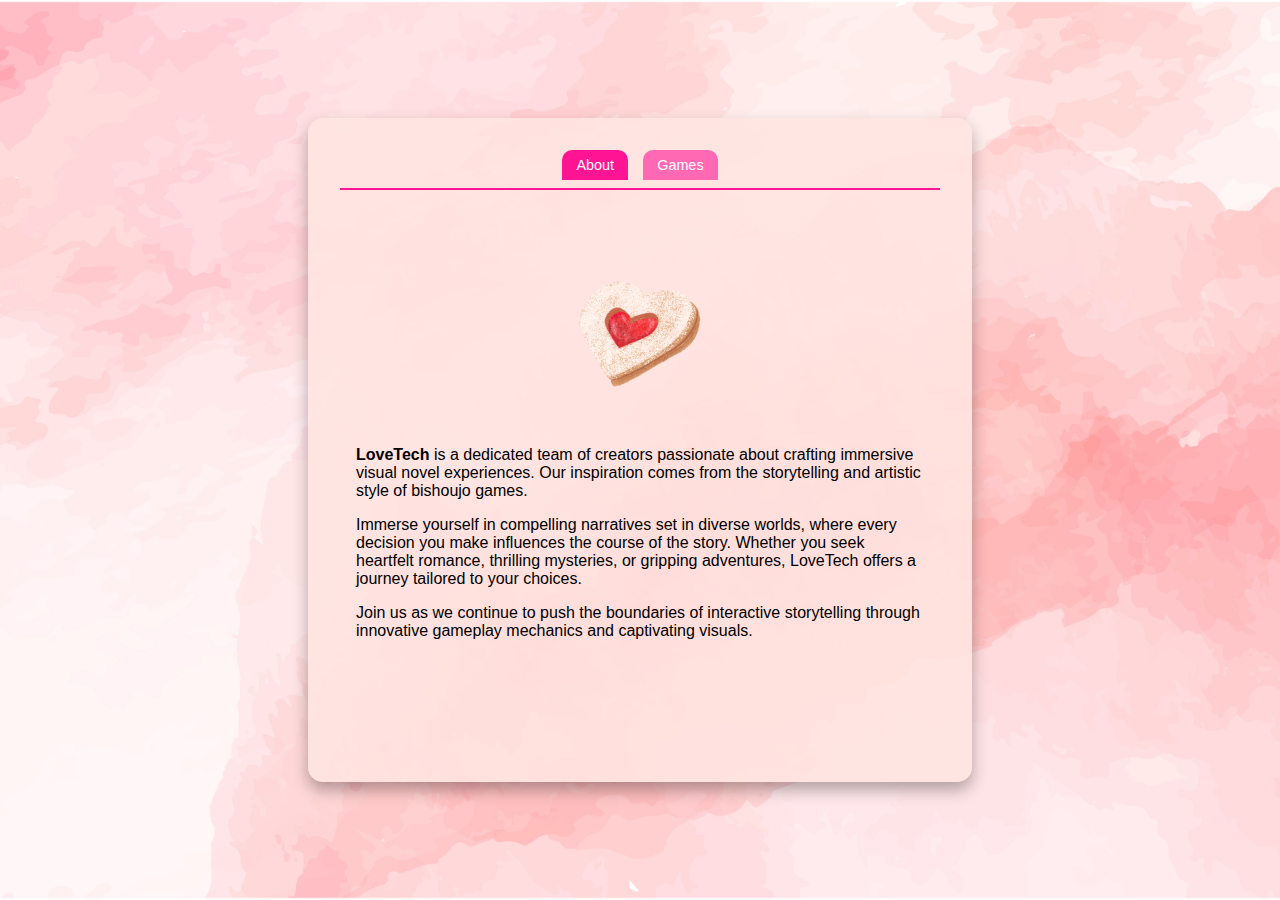
==== index.html @ ceac6e10 "Add files via upload" ====
<!DOCTYPE html>
<html lang="en">
<head>
    <meta charset="UTF-8">
    <meta name="viewport" content="width=device-width, initial-scale=1.0">
    <title>LoveTech - Home</title>
    <link rel="stylesheet" href="styles.css">
    <!-- Adicionando o favicon -->
    <link rel="icon" type="image/png" href="images/favicon.png">
</head>
<body>
    <div class="card">
        <div class="tabs">
            <button class="tablink active" onclick="openTab(event, 'about')">About</button>
            <button class="tablink" onclick="openTab(event, 'games')">Games</button>
        </div>
        <div class="tabcontent-container">
            <div id="about" class="tabcontent active">
                <img src="images/lovetech.png" alt="LoveTech" class="lovetech-image">
                <p><strong>LoveTech</strong> is a dedicated team of creators passionate about crafting immersive visual novel experiences. Our inspiration comes from the storytelling and artistic style of bishoujo games.</p>
                <p>Immerse yourself in compelling narratives set in diverse worlds, where every decision you make influences the course of the story. Whether you seek heartfelt romance, thrilling mysteries, or gripping adventures, LoveTech offers a journey tailored to your choices.</p>
                <p>Join us as we continue to push the boundaries of interactive storytelling through innovative gameplay mechanics and captivating visuals.</p>
            </div>
            <div id="games" class="tabcontent">
                <h2>Our Games</h2>
                <a href="simulove.html">
                    <img src="images/simulove.png" alt="SimuLove" class="game-image">
                </a>
            </div>
        </div>
    </div>

    <script>
        function openTab(evt, tabName) {
            var i, tabcontent, tablinks;
            tabcontent = document.getElementsByClassName("tabcontent");
            for (i = 0; i < tabcontent.length; i++) {
                tabcontent[i].classList.remove("active");
            }
            tablinks = document.getElementsByClassName("tablink");
            for (i = 0; i < tablinks.length; i++) {
                tablinks[i].classList.remove("active");
            }
            document.getElementById(tabName).classList.add("active");
            evt.currentTarget.classList.add("active");
        }
    </script>
</body>
</html>
---- styles.css ----
/* Reset básico e estilos gerais */
html, body {
    margin: 0;
    padding: 0;
    font-family: 'Arial', sans-serif;
}

body {
    background: url('images/layer2.png') no-repeat center center fixed;
    background-size: cover;
    display: flex;
    justify-content: center;
    align-items: center;
    height: 100vh;
    color: #000; /* Cor do texto preto */
    overflow: hidden; /* Oculta a barra de rolagem */
}

.card {
    background-color: rgba(255, 228, 225, 0.9); /* Cor de fundo rosa claro */
    border-radius: 15px;
    padding: 2em;
    width: 90%;
    max-width: 600px;
    height: 90%;
    max-height: 600px;
    box-shadow: 0 8px 16px rgba(0, 0, 0, 0.3); /* Aumentei o desfoque da sombra para 16px */
    text-align: left;
    margin: 1em;
    display: flex;
    flex-direction: column;
    overflow-y: auto; /* Adiciona barra de rolagem apenas no conteúdo dentro do card */
}


.tabs {
    display: flex;
    justify-content: center;
    margin-bottom: 1em;
    border-bottom: 2px solid #ff1493;
    padding-bottom: 0.5em;
}

.tablink {
    background-color: #ff69b4;
    border: none;
    padding: 0.5em 1em; /* Reduzido o padding vertical */
    margin: 0 0.5em;
    cursor: pointer;
    font-size: 0.9em; /* Reduzido o tamanho da fonte */
    color: #fff; /* Cor do texto branco */
    border-radius: 10px 10px 0 0;
}

.tablink.active {
    background-color: #ff1493;
}

.tabcontent-container {
    flex: 1;
    overflow-y: auto;
}

.tabcontent {
    display: none;
    padding: 1em;
}

.tabcontent.active {
    display: block;
}

.tabcontent h2 {
    color: #ff1493;
}

.tabcontent p {
    margin-bottom: 1em;
}

.tabcontent ul {
    list-style: none;
    padding: 0;
}

.tabcontent ul li {
    margin: 1em 0;
}

.tabcontent ul li a {
    color: #ff69b4;
    text-decoration: none;
    font-size: 1.2em;
    font-weight: bold;
}

.game-image {
    max-width: 100%;
    height: auto;
    display: block;
    margin: 0 auto;
    border-radius: 10px;
}

.character {
    display: flex;
    align-items: center; /* Alinha os itens verticalmente ao centro */
    border-bottom: 1px solid #ccc;
    padding: 1em 0; /* Ajusta o padding para centralizar verticalmente */
    margin-bottom: 1em;
    flex-wrap: wrap;
}

.character img {
    max-width: 250px;
    height: auto;
    border-radius: 8px;
    margin-right: 1em;
    margin-bottom: 0; /* Remove a margem inferior para alinhar melhor */
}

.character .description {
    flex: 1;
    text-align: left;
}

.character h3 {
    font-size: 1.5em;
    margin-bottom: 0.5em;
}

.character p {
    margin: 0.5em 0;
    font-size: 0.9em;
}

.back-link {
    margin-left: auto;
    color: #ff69b4;
    text-decoration: none;
    font-size: 1em;
    padding: 1em;
}

.back-link:hover {
    text-decoration: underline;
}

.lovetech-image {
    max-width: 70%;
    height: auto;
    display: block;
    margin: 3em auto; /* Espaçamento opcional abaixo da imagem */
    border-radius: 10px;
}

@media (max-width: 768px) {
    .card {
        width: 90%;
        height: 90%;
        padding: 1em;
        max-width: 600px;
        max-height: 600px;
    }

    .tabs {
        flex-direction: column;
        align-items: center;
    }

    .tablink {
        margin: 0.5em 0;
    }

    .character {
        align-items: center; /* Centraliza os personagens em dispositivos móveis */
        text-align: center; /* Alinha o texto ao centro em dispositivos móveis */
        padding: 1em 0; /* Ajusta o padding para centralizar verticalmente */
    }

    .character img {
        max-width: 100%;
        margin-bottom: 0.5em;
    }
}

.preview-images {
    display: flex;
    flex-wrap: wrap;
    justify-content: center;
}

.preview-images img {
    max-width: 100%;
    height: auto;
    margin: 0.5em;
    border-radius: 8px;
}
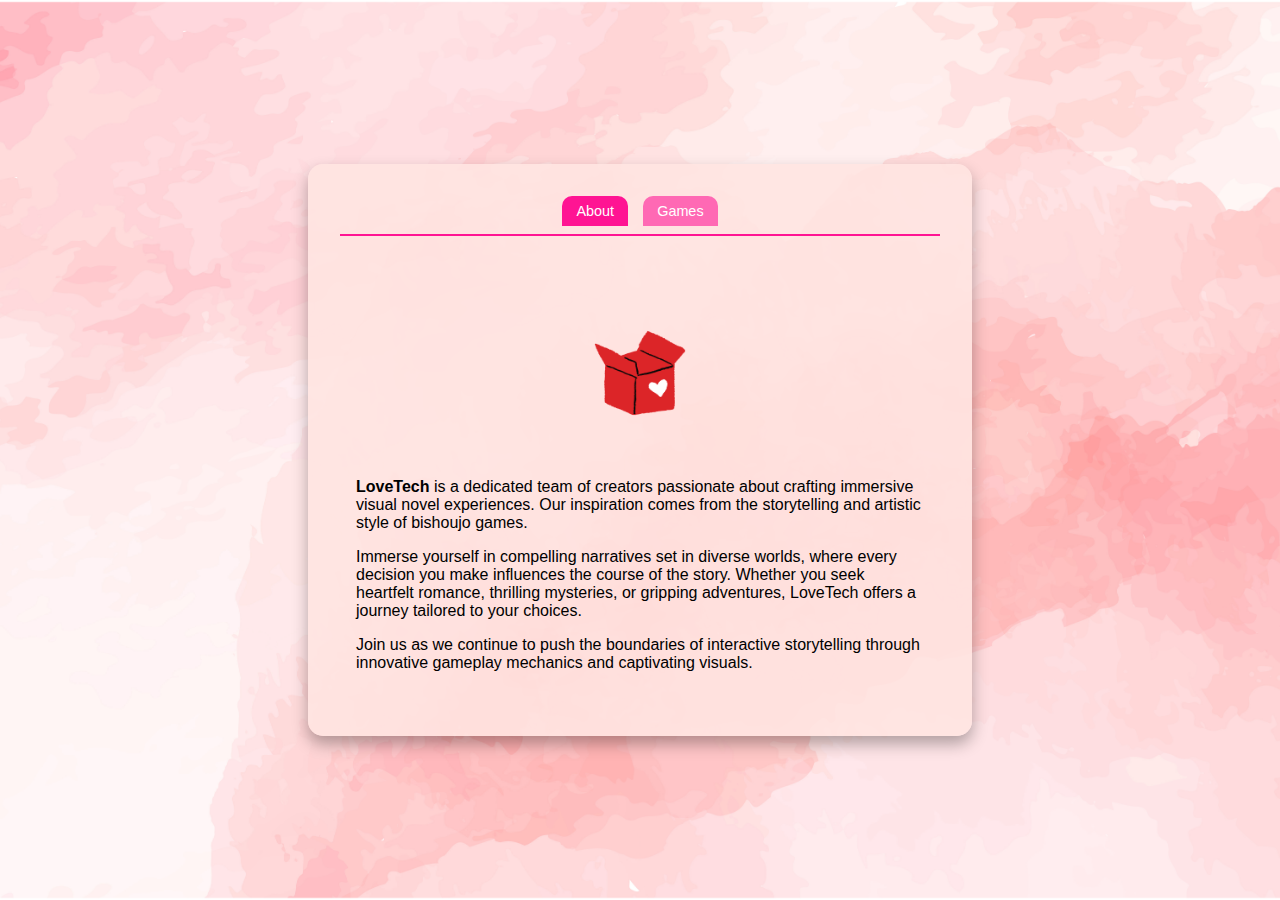
==== commit 850eb48c: "Update index.html" ====
--- a/index.html
+++ b/index.html
@@ -24,7 +24,7 @@
             <div id="games" class="tabcontent">
                 <h2>Our Games</h2>
                 <a href="simulove.html">
-                    <img src="images/simulove.png" alt="SimuLove" class="game-image">
+                    <img src="images/simulove_front.png" alt="SimuLove" class="game-image">
                 </a>
             </div>
         </div>
--- a/styles.css
+++ b/styles.css
@@ -13,7 +13,7 @@
     align-items: center;
     height: 100vh;
     color: #000; /* Cor do texto preto */
-    overflow: hidden; /* Oculta a barra de rolagem */
+    overflow: auto; /* Permite a rolagem se necessário */
 }
 
 .card {
@@ -22,14 +22,21 @@
     padding: 2em;
     width: 90%;
     max-width: 600px;
-    height: 90%;
-    max-height: 600px;
+    height: auto;
     box-shadow: 0 8px 16px rgba(0, 0, 0, 0.3); /* Aumentei o desfoque da sombra para 16px */
     text-align: left;
-    margin: 1em;
+    margin: auto;
     display: flex;
     flex-direction: column;
     overflow-y: auto; /* Adiciona barra de rolagem apenas no conteúdo dentro do card */
+}
+
+@media (max-width: 768px) {
+    .card {
+        width: 90%;
+        padding: 1em;
+        max-width: 600px;
+    }
 }
 
 
@@ -147,7 +154,7 @@
 }
 
 .lovetech-image {
-    max-width: 70%;
+    max-width: 20%;
     height: auto;
     display: block;
     margin: 3em auto; /* Espaçamento opcional abaixo da imagem */
@@ -158,9 +165,8 @@
     .card {
         width: 90%;
         height: 90%;
-        padding: 1em;
-        max-width: 600px;
-        max-height: 600px;
+        max-width: 300px;
+        max-height: 550px;
     }
 
     .tabs {
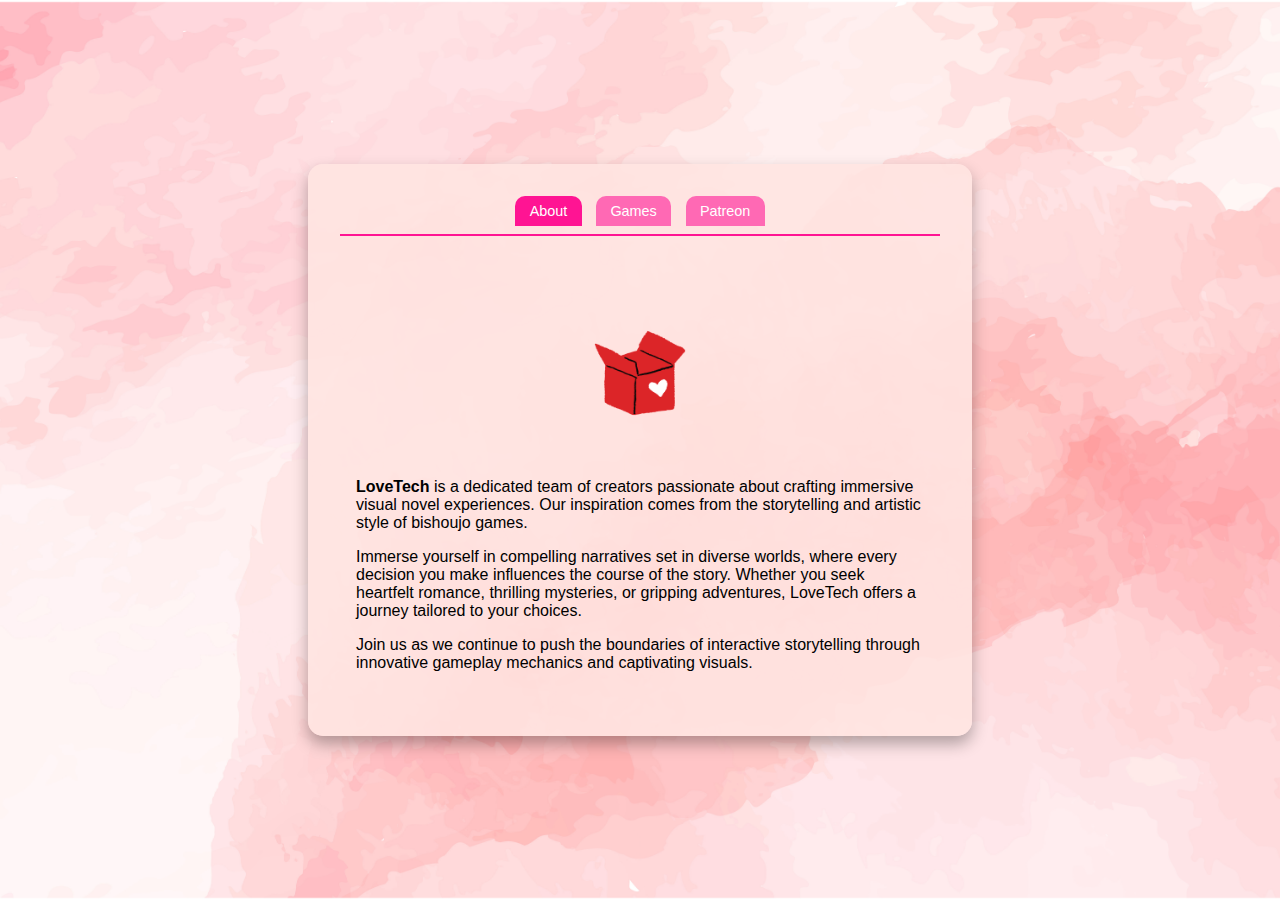
==== commit fb54bae6: "Update index.html" ====
--- a/index.html
+++ b/index.html
@@ -13,6 +13,8 @@
         <div class="tabs">
             <button class="tablink active" onclick="openTab(event, 'about')">About</button>
             <button class="tablink" onclick="openTab(event, 'games')">Games</button>
+            <!-- Novo botão Patreon adicionado -->
+            <button class="tablink" onclick="openTab(event, 'patreon')">Patreon</button>
         </div>
         <div class="tabcontent-container">
             <div id="about" class="tabcontent active">
@@ -21,11 +23,18 @@
                 <p>Immerse yourself in compelling narratives set in diverse worlds, where every decision you make influences the course of the story. Whether you seek heartfelt romance, thrilling mysteries, or gripping adventures, LoveTech offers a journey tailored to your choices.</p>
                 <p>Join us as we continue to push the boundaries of interactive storytelling through innovative gameplay mechanics and captivating visuals.</p>
             </div>
+            
             <div id="games" class="tabcontent">
                 <h2>Our Games</h2>
                 <a href="simulove.html">
                     <img src="images/simulove_front.png" alt="SimuLove" class="game-image">
                 </a>
+            </div>
+            <!-- Conteúdo do Patreon -->
+            <div id="patreon" class="tabcontent">
+                <h2>Support Us on Patreon!</h2>
+                <p>Become a patron and enjoy exclusive content, behind-the-scenes looks, and more. Your support helps us continue creating!</p>
+                <a href="https://www.patreon.com/LoveTechGames" target="_blank">Visit our Patreon</a>
             </div>
         </div>
     </div>
